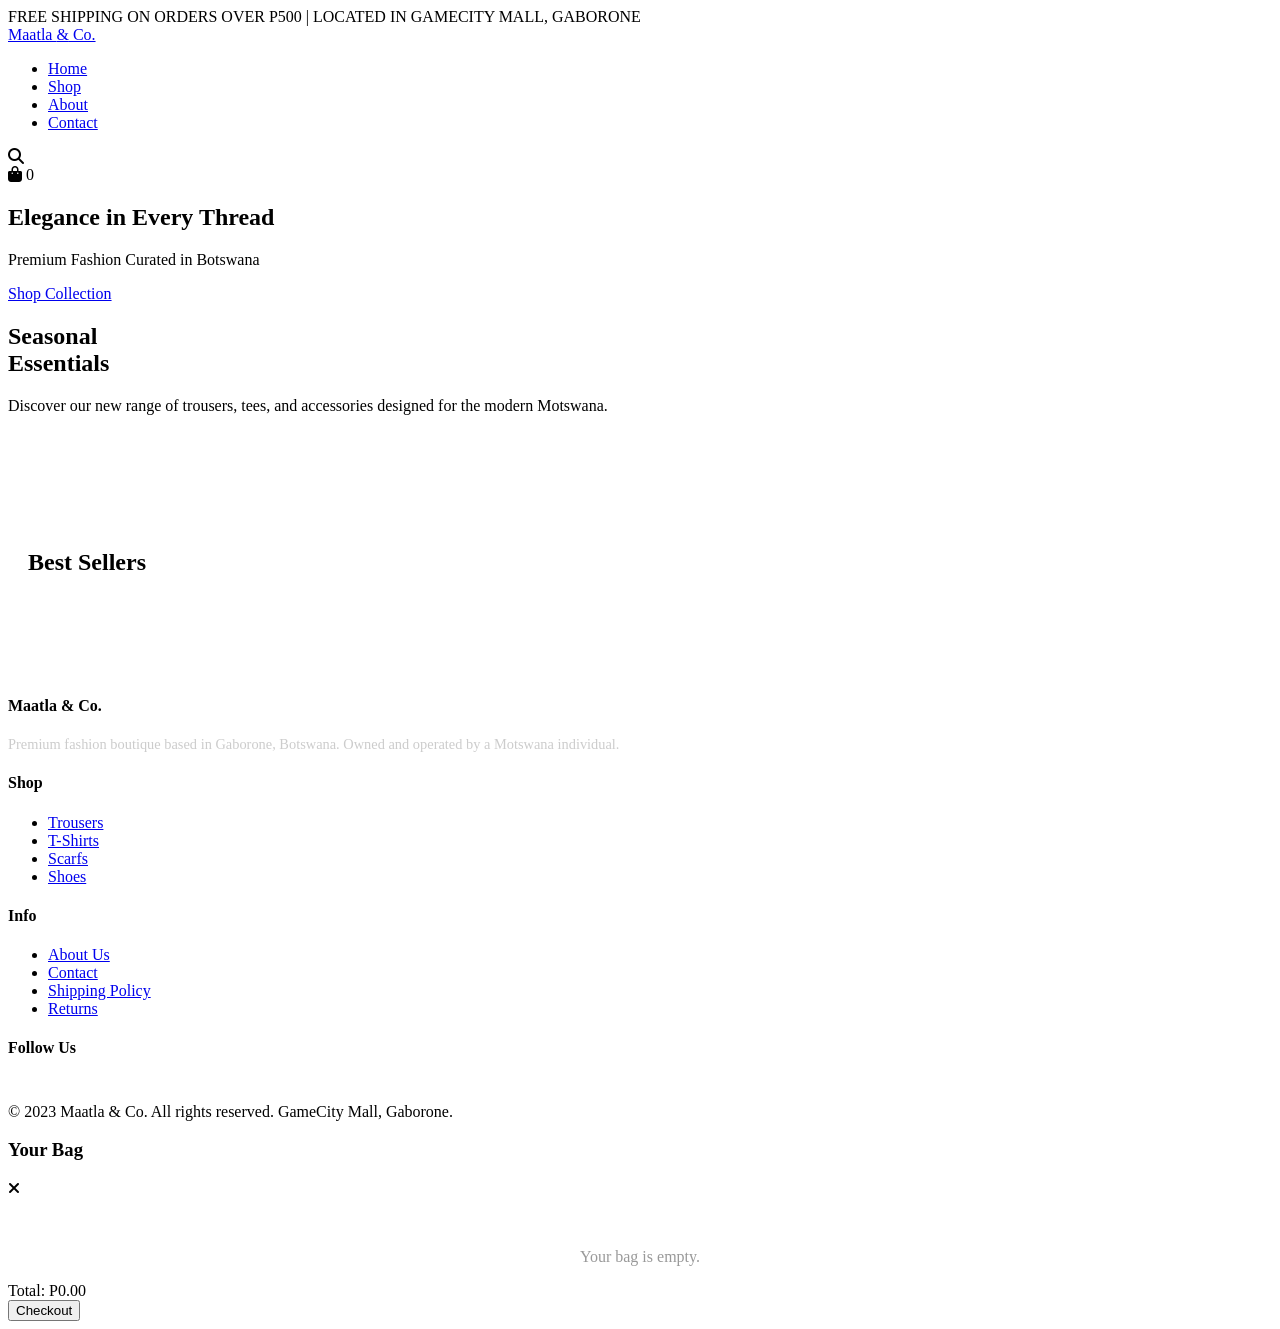
==== index.html @ ed03f187 "Add initial HTML structure for Maatla & Co. website" ====
<!DOCTYPE html>
<html lang="en">
<head>
    <meta charset="UTF-8">
    <meta name="viewport" content="width=device-width, initial-scale=1.0">
    <title>Maatla & Co. | Premium Boutique Gaborone</title>
    <link rel="stylesheet" href="https://cdnjs.cloudflare.com/ajax/libs/font-awesome/6.4.0/css/all.min.css">
    <link href="https://fonts.googleapis.com/css2?family=Playfair+Display:ital,wght@0,400;0,700;1,400&family=Lato:wght@300;400;700&display=swap" rel="stylesheet">
    <link rel="stylesheet" href="style.css">
</head>
<body>
    <!-- TOP BAR -->
    <div class="top-bar">FREE SHIPPING ON ORDERS OVER P500 | LOCATED IN GAMECITY MALL, GABORONE</div>

    <!-- HEADER -->
    <header>
        <div class="container nav-container">
            <a href="index.html" class="logo">Maatla <span>&</span> Co.</a>
            <nav>
                <ul>
                    <li><a href="index.html" class="active">Home</a></li>
                    <li><a href="shop.html">Shop</a></li>
                    <li><a href="about.html">About</a></li>
                    <li><a href="contact.html">Contact</a></li>
                </ul>
            </nav>
            <div class="icons">
                <i class="fas fa-search"></i>
                <div class="cart-icon-wrapper" onclick="toggleCart()">
                    <i class="fas fa-shopping-bag"></i>
                    <span id="cart-count">0</span>
                </div>
            </div>
        </div>
    </header>

    <!-- HERO -->
    <section class="hero">
        <div class="hero-content">
            <h1>Elegance in Every Thread</h1>
            <p>Premium Fashion Curated in Botswana</p>
            <a href="shop.html" class="btn">Shop Collection</a>
        </div>
    </section>

    <!-- PROMO BANNER -->
    <section class="promo-banner">
        <div class="promo-text">
            <h2>Seasonal<br>Essentials</h2>
            <p>Discover our new range of trousers, tees, and accessories designed for the modern Motswana.</p>
            <a href="shop.html" class="btn btn-outline" style="border-color: white; color: white;">View Lookbook</a>
        </div>
        <div class="promo-image"></div>
    </section>

    <!-- FEATURED PRODUCTS -->
    <section class="container" style="padding: 80px 20px;">
        <h2 class="section-title">Best Sellers</h2>
        <div class="shop-grid" id="featured-products">
            <!-- Injected by main.js -->
        </div>
    </section>

    <!-- FOOTER -->
    <footer>
        <div class="container footer-grid">
            <div class="footer-col">
                <h4>Maatla & Co.</h4>
                <p style="color: #ccc; font-size: 0.9rem;">Premium fashion boutique based in Gaborone, Botswana. Owned and operated by a Motswana individual.</p>
            </div>
            <div class="footer-col">
                <h4>Shop</h4>
                <ul>
                    <li><a href="shop.html">Trousers</a></li>
                    <li><a href="shop.html">T-Shirts</a></li>
                    <li><a href="shop.html">Scarfs</a></li>
                    <li><a href="shop.html">Shoes</a></li>
                </ul>
            </div>
            <div class="footer-col">
                <h4>Info</h4>
                <ul>
                    <li><a href="about.html">About Us</a></li>
                    <li><a href="contact.html">Contact</a></li>
                    <li><a href="#">Shipping Policy</a></li>
                    <li><a href="#">Returns</a></li>
                </ul>
            </div>
            <div class="footer-col">
                <h4>Follow Us</h4>
                <div style="font-size: 1.5rem; display: flex; gap: 15px; color: white;">
                    <i class="fab fa-facebook"></i>
                    <i class="fab fa-instagram"></i>
                    <i class="fab fa-tiktok"></i>
                </div>
            </div>
        </div>
        <div class="copyright">
            &copy; 2023 Maatla & Co. All rights reserved. GameCity Mall, Gaborone.
        </div>
    </footer>

    <!-- CART SIDEBAR & OVERLAY -->
    <div class="cart-overlay" onclick="toggleCart()"></div>
    <div class="cart-drawer">
        <div class="cart-header">
            <h3>Your Bag</h3>
            <i class="fas fa-times close-cart" onclick="toggleCart()"></i>
        </div>
        <div class="cart-items" id="cart-items-container">
            <p style="text-align: center; color: #999; margin-top: 50px;">Your bag is empty.</p>
        </div>
        <div class="cart-footer">
            <div class="cart-total">
                <span>Total:</span>
                <span id="cart-total-price">P0.00</span>
            </div>
            <button class="checkout-btn" onclick="checkout()">Checkout</button>
        </div>
    </div>

    <script src="main.js"></script>
</body>
</html>
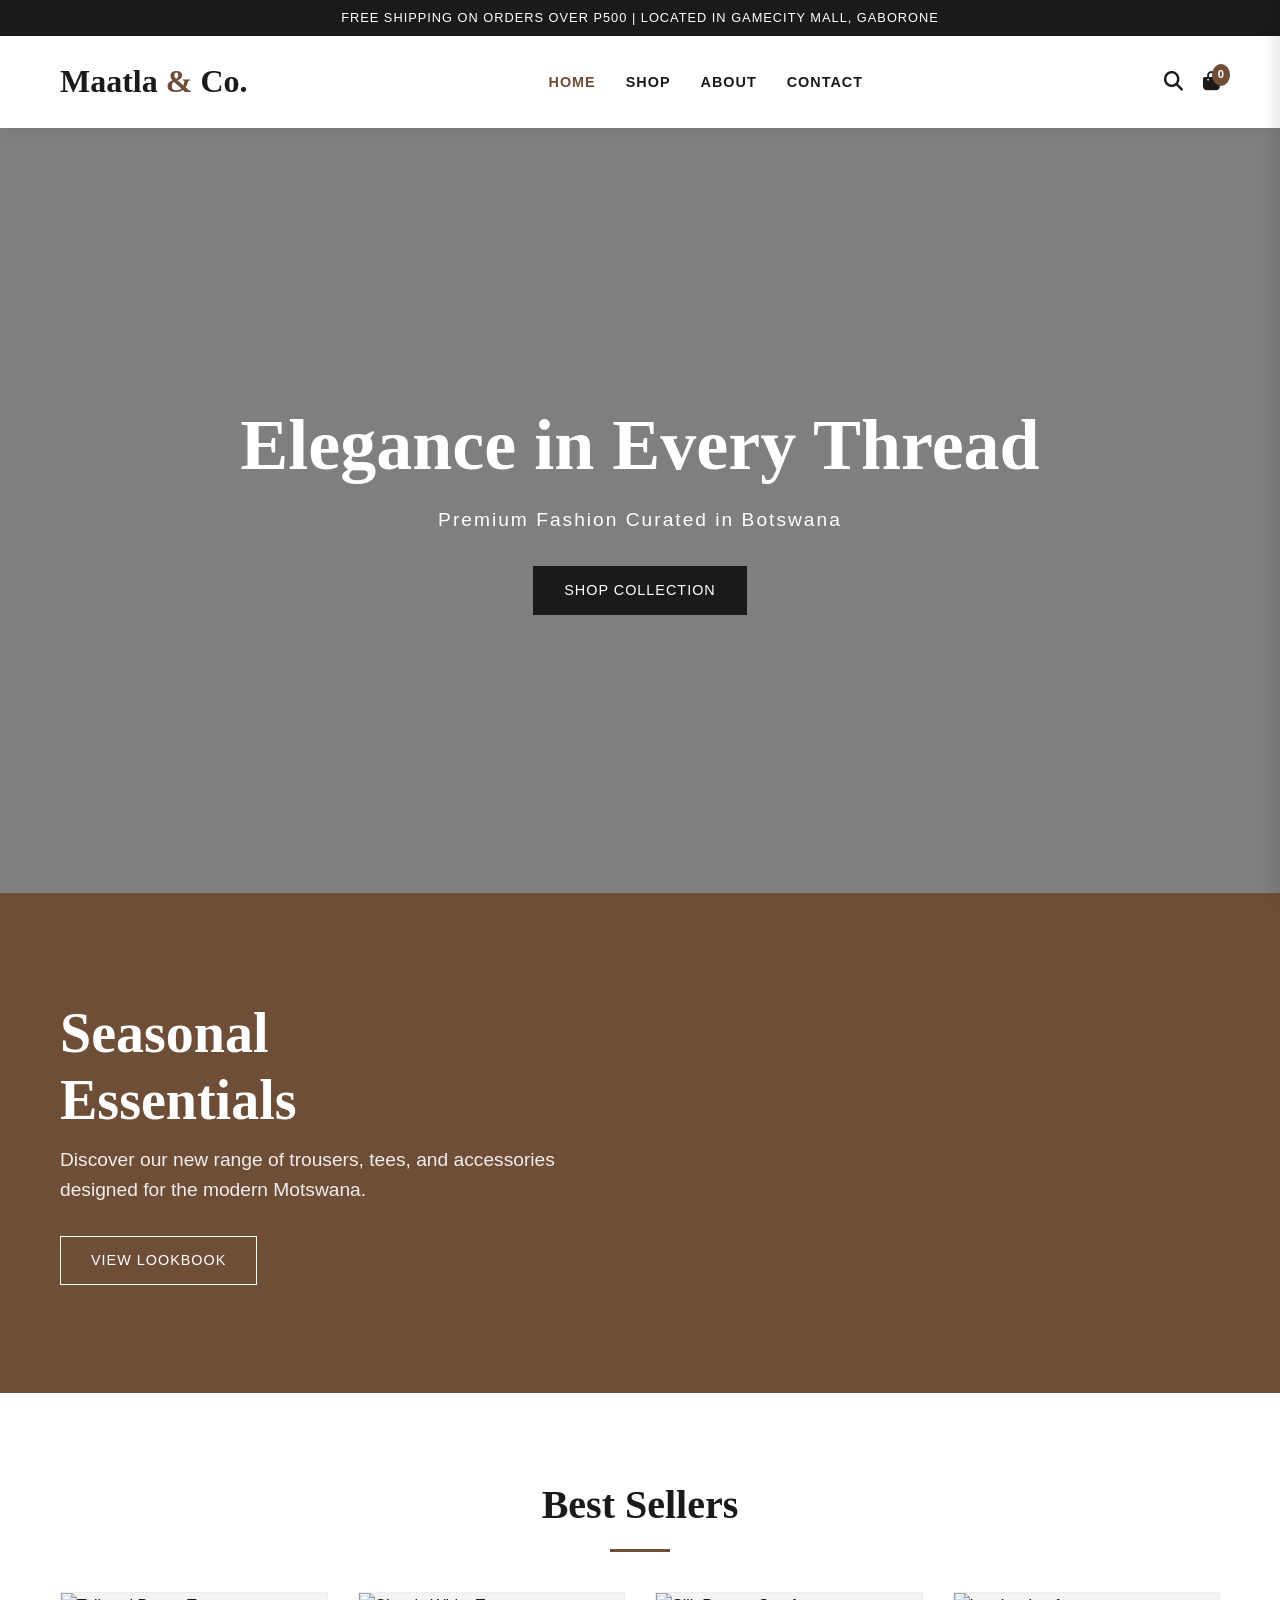
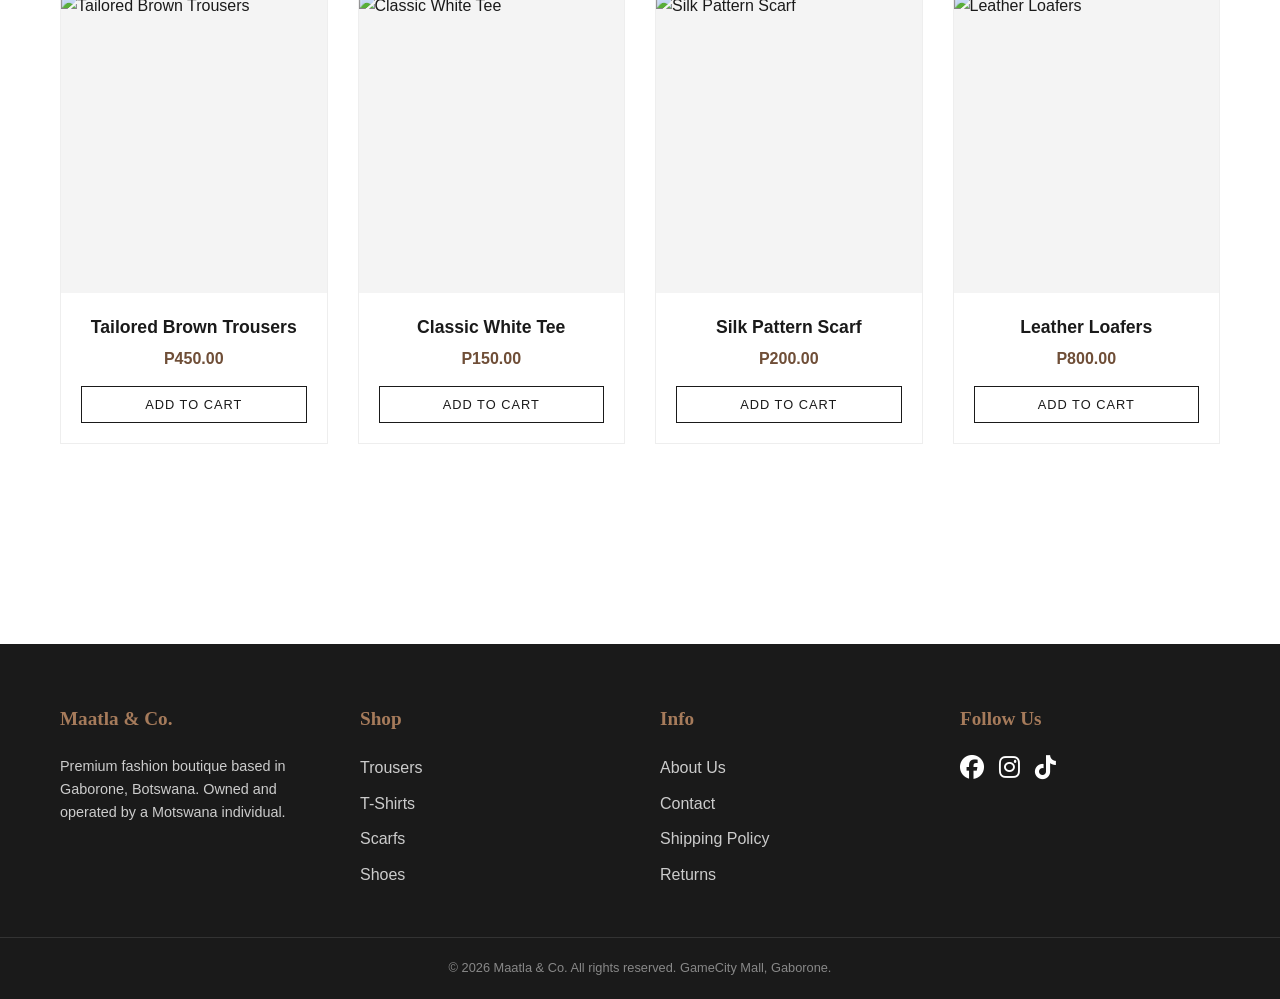
==== commit f9e80a35: "Update copyright year to 2026" ====
--- a/index.html
+++ b/index.html
@@ -96,7 +96,7 @@
             </div>
         </div>
         <div class="copyright">
-            &copy; 2023 Maatla & Co. All rights reserved. GameCity Mall, Gaborone.
+            &copy; 2026 Maatla & Co. All rights reserved. GameCity Mall, Gaborone.
         </div>
     </footer>
 
--- a/style.css
+++ b/style.css
@@ -0,0 +1,571 @@
+/* --- CSS VARIABLES & RESET --- */
+:root {
+    --primary-black: #1a1a1a;
+    --primary-white: #ffffff;
+    --primary-brown: #6F4E37; /* Coffee Brown */
+    --light-brown: #A67B5B;
+    --accent-beige: #F5F5DC;
+    --text-grey: #555555;
+    --transition: all 0.3s ease;
+}
+
+* {
+    margin: 0;
+    padding: 0;
+    box-sizing: border-box;
+}
+
+body {
+    font-family: 'Lato', sans-serif;
+    color: var(--primary-black);
+    background-color: var(--primary-white);
+    line-height: 1.6;
+    overflow-x: hidden;
+}
+
+h1, h2, h3, h4 {
+    font-family: 'Playfair Display', serif;
+    font-weight: 700;
+}
+
+a {
+    text-decoration: none;
+    color: inherit;
+    transition: var(--transition);
+}
+
+ul {
+    list-style: none;
+}
+
+img {
+    max-width: 100%;
+    display: block;
+}
+
+/* --- UTILITY CLASSES --- */
+.container {
+    max-width: 1200px;
+    margin: 0 auto;
+    padding: 0 20px;
+}
+
+.btn {
+    display: inline-block;
+    padding: 12px 30px;
+    background-color: var(--primary-black);
+    color: var(--primary-white);
+    font-size: 0.9rem;
+    text-transform: uppercase;
+    letter-spacing: 1px;
+    border: 1px solid var(--primary-black);
+    cursor: pointer;
+    transition: var(--transition);
+}
+
+.btn:hover {
+    background-color: var(--primary-brown);
+    border-color: var(--primary-brown);
+}
+
+.btn-outline {
+    background: transparent;
+    color: var(--primary-black);
+    border: 1px solid var(--primary-black);
+}
+
+.btn-outline:hover {
+    background: var(--primary-black);
+    color: var(--primary-white);
+}
+
+.section-title {
+    text-align: center;
+    margin-bottom: 40px;
+    font-size: 2.5rem;
+    position: relative;
+    padding-bottom: 15px;
+}
+
+.section-title::after {
+    content: '';
+    position: absolute;
+    bottom: 0;
+    left: 50%;
+    transform: translateX(-50%);
+    width: 60px;
+    height: 3px;
+    background-color: var(--primary-brown);
+}
+
+/* --- HEADER --- */
+.top-bar {
+    background-color: var(--primary-black);
+    color: var(--primary-white);
+    text-align: center;
+    padding: 8px;
+    font-size: 0.8rem;
+    letter-spacing: 1px;
+}
+
+header {
+    background-color: var(--primary-white);
+    padding: 20px 0;
+    position: sticky;
+    top: 0;
+    z-index: 1000;
+    box-shadow: 0 2px 10px rgba(0,0,0,0.05);
+}
+
+.nav-container {
+    display: flex;
+    justify-content: space-between;
+    align-items: center;
+}
+
+.logo {
+    font-family: 'Playfair Display', serif;
+    font-size: 2rem;
+    font-weight: 700;
+    color: var(--primary-black);
+}
+
+.logo span {
+    color: var(--primary-brown);
+}
+
+nav ul {
+    display: flex;
+    gap: 30px;
+}
+
+nav a {
+    font-size: 0.9rem;
+    text-transform: uppercase;
+    letter-spacing: 1px;
+    font-weight: 700;
+    color: var(--primary-black);
+    cursor: pointer;
+}
+
+nav a:hover, nav a.active {
+    color: var(--primary-brown);
+}
+
+.icons {
+    display: flex;
+    gap: 20px;
+    font-size: 1.2rem;
+    align-items: center;
+}
+
+.icons i {
+    cursor: pointer;
+    transition: var(--transition);
+}
+
+.icons i:hover {
+    color: var(--primary-brown);
+}
+
+.cart-icon-wrapper {
+    position: relative;
+    display: flex;
+    align-items: center;
+}
+
+#cart-count {
+    position: absolute;
+    top: -8px;
+    right: -10px;
+    background: var(--primary-brown);
+    color: white;
+    font-size: 0.7rem;
+    font-weight: bold;
+    border-radius: 50%;
+    padding: 2px 6px;
+    min-width: 18px;
+    text-align: center;
+}
+
+/* --- HOME: HERO SECTION --- */
+.hero {
+    height: 85vh;
+    background: linear-gradient(rgba(0,0,0,0.5), rgba(0,0,0,0.5)), url('https://images.unsplash.com/photo-1441986300917-64674bd600d8?ixlib=rb-1.2.1&auto=format&fit=crop&w=1950&q=80');
+    background-size: cover;
+    background-position: center;
+    display: flex;
+    align-items: center;
+    justify-content: center;
+    text-align: center;
+    color: var(--primary-white);
+}
+
+.hero-content h1 {
+    font-size: 4.5rem;
+    margin-bottom: 20px;
+    line-height: 1.1;
+}
+
+.hero-content p {
+    font-size: 1.2rem;
+    margin-bottom: 30px;
+    font-weight: 300;
+    letter-spacing: 2px;
+}
+
+/* --- HOME: DEAL BANNER --- */
+.promo-banner {
+    background-color: var(--primary-brown);
+    color: var(--primary-white);
+    display: grid;
+    grid-template-columns: 1fr 1fr;
+    min-height: 500px;
+}
+
+.promo-text {
+    padding: 60px;
+    display: flex;
+    flex-direction: column;
+    justify-content: center;
+    align-items: flex-start;
+    background-color: var(--primary-brown);
+}
+
+.promo-text h2 {
+    font-size: 3.5rem;
+    margin-bottom: 10px;
+    line-height: 1.2;
+}
+
+.promo-text p {
+    font-size: 1.2rem;
+    margin-bottom: 30px;
+    opacity: 0.9;
+}
+
+.promo-image {
+    background: url('https://images.unsplash.com/photo-1483985988355-763728e1935b?ixlib=rb-1.2.1&auto=format&fit=crop&w=1350&q=80');
+    background-size: cover;
+    background-position: center;
+}
+
+/* --- SHOP GRID --- */
+.shop-grid {
+    display: grid;
+    grid-template-columns: repeat(auto-fit, minmax(250px, 1fr));
+    gap: 30px;
+    margin-bottom: 60px;
+}
+
+.product-card {
+    background: var(--primary-white);
+    border: 1px solid #eee;
+    transition: var(--transition);
+    position: relative;
+    overflow: hidden;
+}
+
+.product-card:hover {
+    box-shadow: 0 10px 20px rgba(0,0,0,0.05);
+    transform: translateY(-5px);
+}
+
+.product-img {
+    height: 300px;
+    background-color: #f4f4f4;
+    display: flex;
+    align-items: center;
+    justify-content: center;
+    overflow: hidden;
+}
+
+.product-img img {
+    width: 100%;
+    height: 100%;
+    object-fit: cover;
+    transition: transform 0.5s ease;
+}
+
+.product-card:hover .product-img img {
+    transform: scale(1.05);
+}
+
+.product-info {
+    padding: 20px;
+    text-align: center;
+}
+
+.product-info h3 {
+    font-size: 1.1rem;
+    margin-bottom: 5px;
+    font-family: 'Lato', sans-serif;
+    font-weight: 700;
+}
+
+.product-price {
+    color: var(--primary-brown);
+    font-weight: 700;
+    margin-bottom: 15px;
+}
+
+.add-to-cart-btn {
+    width: 100%;
+    padding: 10px;
+    background: transparent;
+    border: 1px solid var(--primary-black);
+    color: var(--primary-black);
+    cursor: pointer;
+    transition: var(--transition);
+    text-transform: uppercase;
+    font-size: 0.8rem;
+    letter-spacing: 1px;
+}
+
+.add-to-cart-btn:hover {
+    background: var(--primary-black);
+    color: var(--primary-white);
+}
+
+/* --- ABOUT PAGE --- */
+.about-content {
+    display: grid;
+    grid-template-columns: 1fr 1fr;
+    gap: 50px;
+    align-items: center;
+    padding: 80px 20px;
+}
+
+.about-text h2 {
+    font-size: 2.5rem;
+    margin-bottom: 20px;
+}
+
+.about-text p {
+    margin-bottom: 20px;
+    color: var(--text-grey);
+}
+
+.about-img img {
+    width: 100%;
+    height: auto;
+    border-radius: 5px;
+}
+
+/* --- CONTACT PAGE --- */
+.contact-container {
+    display: grid;
+    grid-template-columns: 1fr 1fr;
+    gap: 50px;
+    padding: 80px 20px;
+}
+
+.contact-info h3 {
+    margin-bottom: 20px;
+    font-size: 1.8rem;
+}
+
+.contact-details {
+    margin-bottom: 30px;
+}
+
+.contact-details p {
+    margin-bottom: 10px;
+    display: flex;
+    align-items: center;
+    gap: 10px;
+}
+
+.contact-details i {
+    color: var(--primary-brown);
+}
+
+.contact-form input,
+.contact-form textarea {
+    width: 100%;
+    padding: 15px;
+    margin-bottom: 20px;
+    border: 1px solid #ddd;
+    font-family: inherit;
+}
+
+.contact-form input:focus,
+.contact-form textarea:focus {
+    outline: 1px solid var(--primary-brown);
+}
+
+/* --- CART SIDEBAR --- */
+.cart-overlay {
+    position: fixed;
+    top: 0;
+    left: 0;
+    width: 100%;
+    height: 100%;
+    background: rgba(0,0,0,0.5);
+    z-index: 2000;
+    visibility: hidden;
+    opacity: 0;
+    transition: var(--transition);
+}
+
+.cart-overlay.active {
+    visibility: visible;
+    opacity: 1;
+}
+
+.cart-drawer {
+    position: fixed;
+    top: 0;
+    right: -400px;
+    width: 400px;
+    height: 100%;
+    background: var(--primary-white);
+    z-index: 2001;
+    padding: 30px;
+    display: flex;
+    flex-direction: column;
+    transition: right 0.4s ease;
+    box-shadow: -5px 0 15px rgba(0,0,0,0.1);
+}
+
+.cart-drawer.active {
+    right: 0;
+}
+
+.cart-header {
+    display: flex;
+    justify-content: space-between;
+    align-items: center;
+    margin-bottom: 30px;
+    border-bottom: 1px solid #eee;
+    padding-bottom: 15px;
+}
+
+.cart-header h3 {
+    font-size: 1.5rem;
+}
+
+.close-cart {
+    cursor: pointer;
+    font-size: 1.5rem;
+}
+
+.cart-items {
+    flex-grow: 1;
+    overflow-y: auto;
+}
+
+.cart-item {
+    display: flex;
+    gap: 15px;
+    margin-bottom: 20px;
+    border-bottom: 1px solid #f9f9f9;
+    padding-bottom: 15px;
+}
+
+.cart-item-img {
+    width: 80px;
+    height: 80px;
+    background: #eee;
+    object-fit: cover;
+}
+
+.cart-item-details h4 {
+    font-size: 0.9rem;
+    font-family: 'Lato', sans-serif;
+    font-weight: 700;
+}
+
+.cart-item-details p {
+    font-size: 0.8rem;
+    color: var(--primary-brown);
+    margin: 5px 0;
+}
+
+.remove-item {
+    font-size: 0.8rem;
+    color: #999;
+    cursor: pointer;
+    text-decoration: underline;
+}
+
+.cart-footer {
+    border-top: 1px solid #eee;
+    padding-top: 20px;
+}
+
+.cart-total {
+    display: flex;
+    justify-content: space-between;
+    font-weight: 700;
+    font-size: 1.2rem;
+    margin-bottom: 20px;
+}
+
+.checkout-btn {
+    width: 100%;
+    padding: 15px;
+    background: var(--primary-black);
+    color: var(--primary-white);
+    border: none;
+    text-transform: uppercase;
+    letter-spacing: 1px;
+    cursor: pointer;
+}
+
+.checkout-btn:hover {
+    background: var(--primary-brown);
+}
+
+/* --- FOOTER --- */
+footer {
+    background-color: var(--primary-black);
+    color: var(--primary-white);
+    padding: 60px 0 20px;
+    margin-top: 60px;
+}
+
+.footer-grid {
+    display: grid;
+    grid-template-columns: repeat(auto-fit, minmax(200px, 1fr));
+    gap: 40px;
+    margin-bottom: 40px;
+}
+
+.footer-col h4 {
+    font-size: 1.2rem;
+    margin-bottom: 20px;
+    color: var(--light-brown);
+}
+
+.footer-col ul li {
+    margin-bottom: 10px;
+}
+
+.footer-col ul li a {
+    color: #ccc;
+    cursor: pointer;
+}
+
+.footer-col ul li a:hover {
+    color: var(--primary-white);
+}
+
+.copyright {
+    text-align: center;
+    border-top: 1px solid #333;
+    padding-top: 20px;
+    font-size: 0.8rem;
+    color: #888;
+}
+
+/* --- RESPONSIVE --- */
+@media (max-width: 768px) {
+    .hero-content h1 { font-size: 2.5rem; }
+    .promo-banner { grid-template-columns: 1fr; }
+    .promo-image { height: 300px; }
+    .about-content, .contact-container { grid-template-columns: 1fr; }
+    .nav-container { flex-direction: column; gap: 15px; }
+    nav ul { gap: 15px; font-size: 0.8rem; }
+    .cart-drawer { width: 100%; right: -100%; }
+}
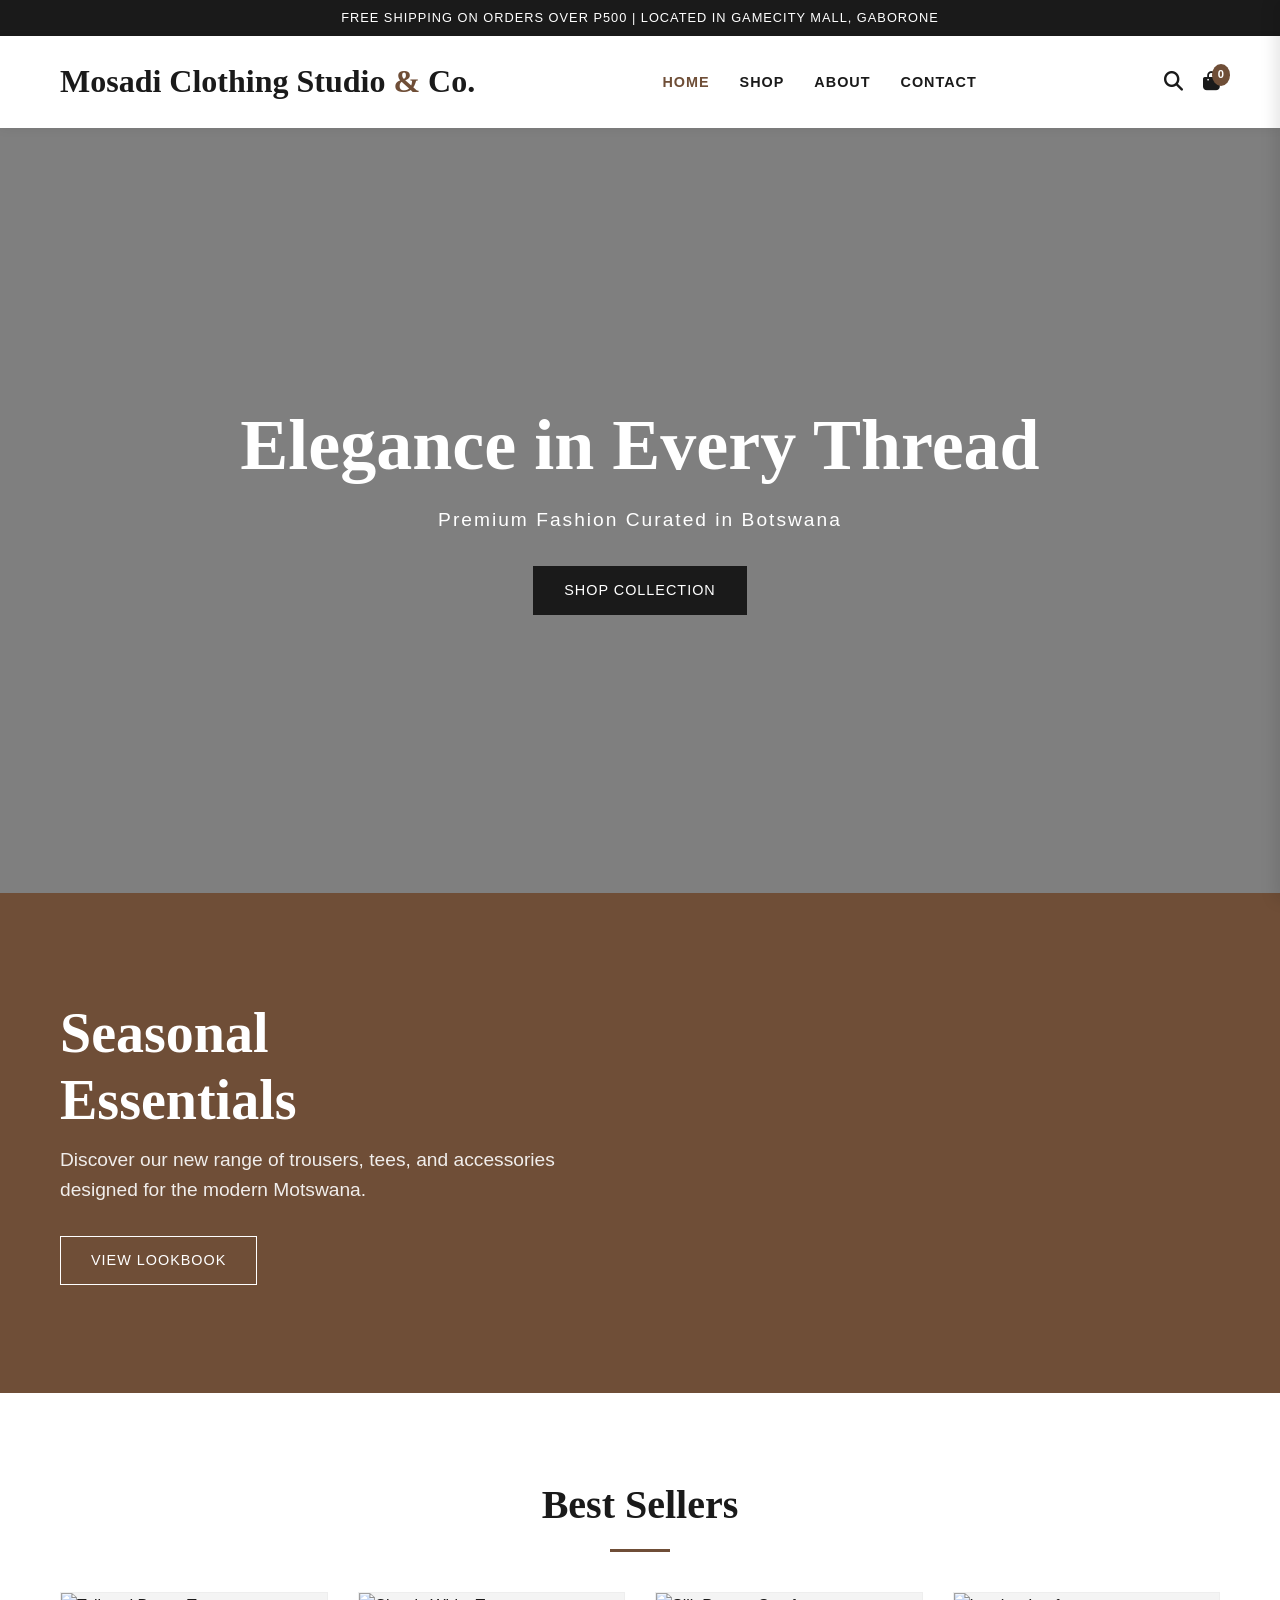
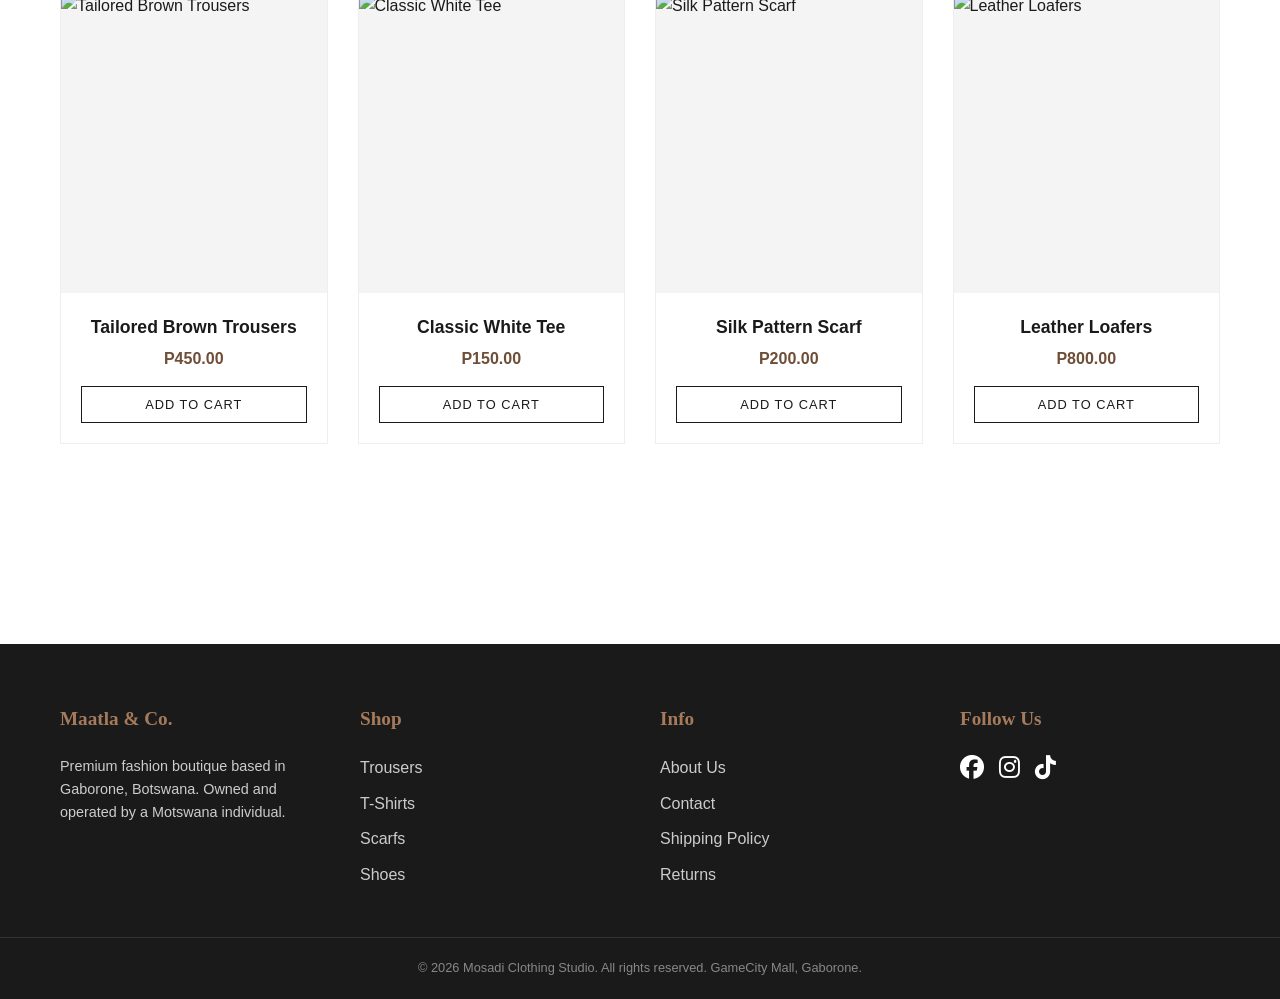
==== commit 39894b7e: "Update index.html" ====
--- a/index.html
+++ b/index.html
@@ -3,7 +3,7 @@
 <head>
     <meta charset="UTF-8">
     <meta name="viewport" content="width=device-width, initial-scale=1.0">
-    <title>Maatla & Co. | Premium Boutique Gaborone</title>
+    <title>Mosadi Clothing Studio | Premium Boutique Gaborone</title>
     <link rel="stylesheet" href="https://cdnjs.cloudflare.com/ajax/libs/font-awesome/6.4.0/css/all.min.css">
     <link href="https://fonts.googleapis.com/css2?family=Playfair+Display:ital,wght@0,400;0,700;1,400&family=Lato:wght@300;400;700&display=swap" rel="stylesheet">
     <link rel="stylesheet" href="style.css">
@@ -15,7 +15,7 @@
     <!-- HEADER -->
     <header>
         <div class="container nav-container">
-            <a href="index.html" class="logo">Maatla <span>&</span> Co.</a>
+            <a href="index.html" class="logo">Mosadi Clothing Studio <span>&</span> Co.</a>
             <nav>
                 <ul>
                     <li><a href="index.html" class="active">Home</a></li>
@@ -96,7 +96,7 @@
             </div>
         </div>
         <div class="copyright">
-            &copy; 2026 Maatla & Co. All rights reserved. GameCity Mall, Gaborone.
+            &copy; 2026 Mosadi Clothing Studio. All rights reserved. GameCity Mall, Gaborone.
         </div>
     </footer>
 
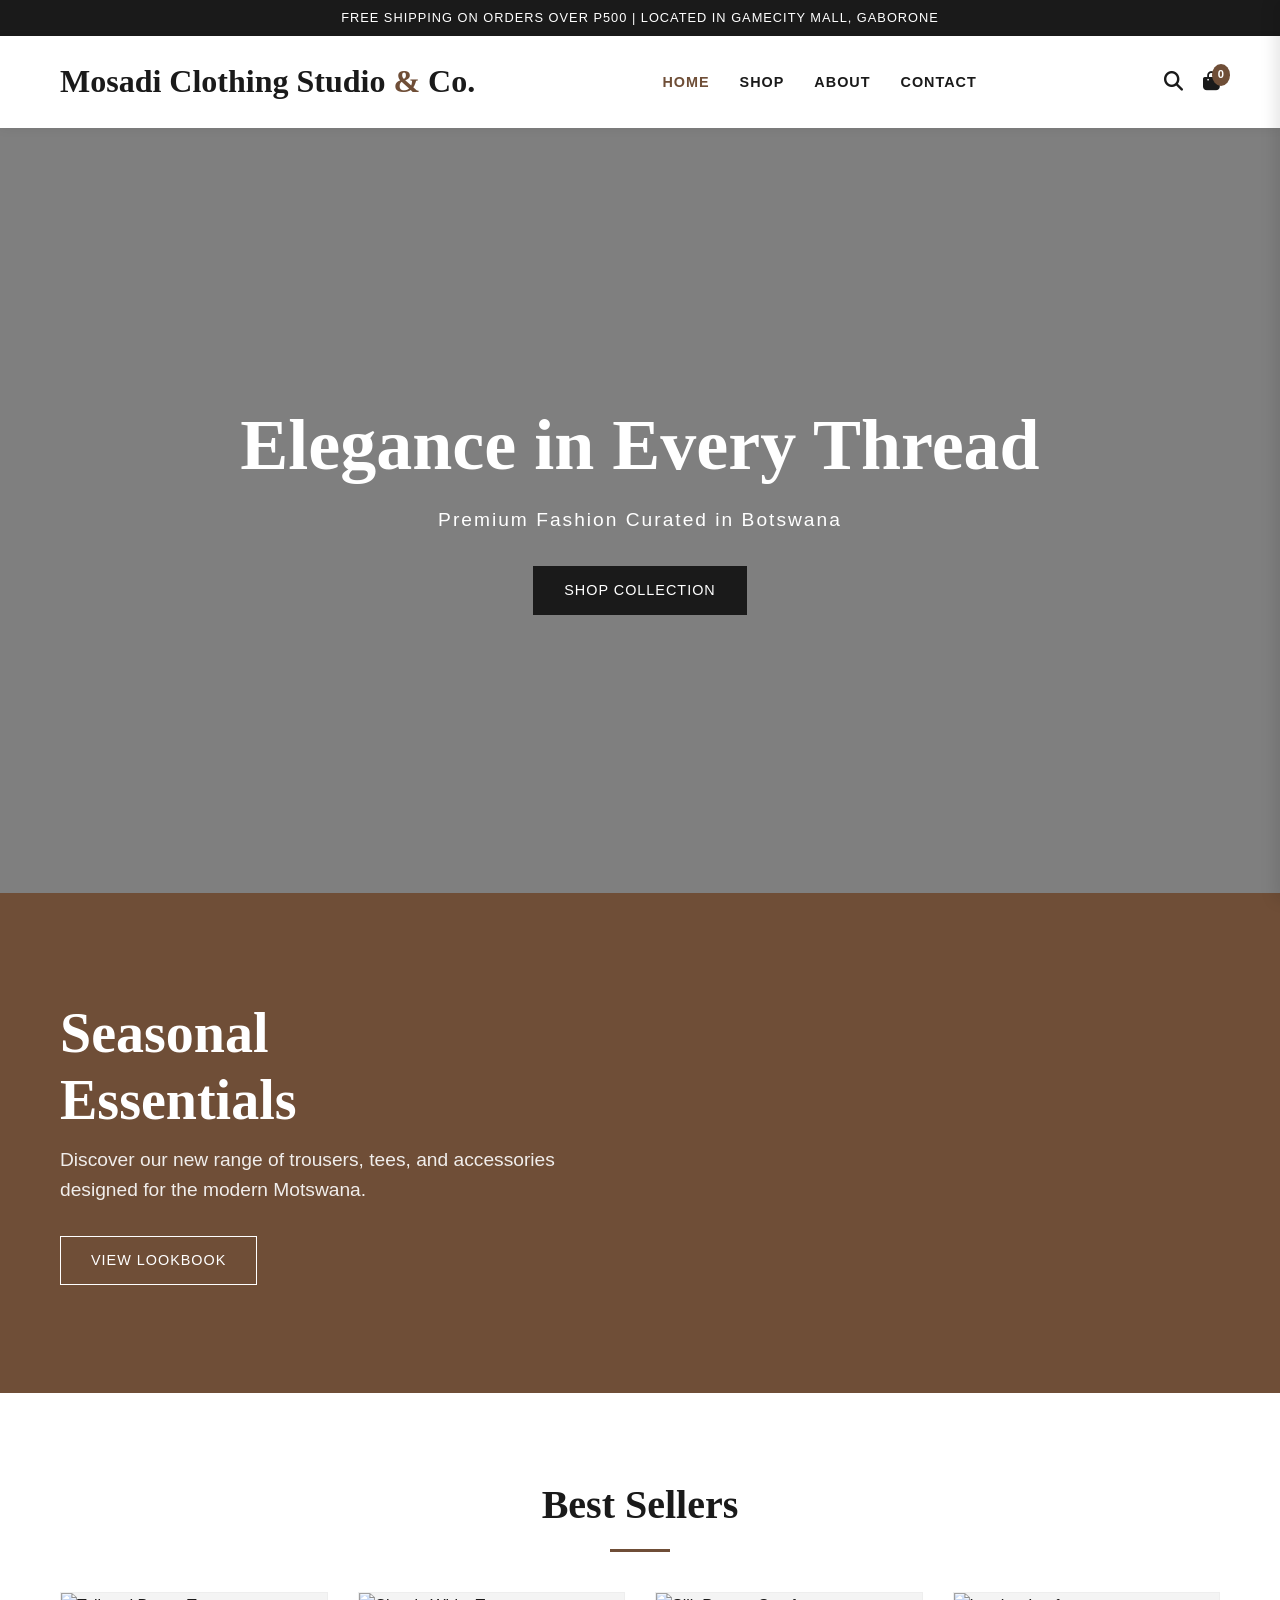
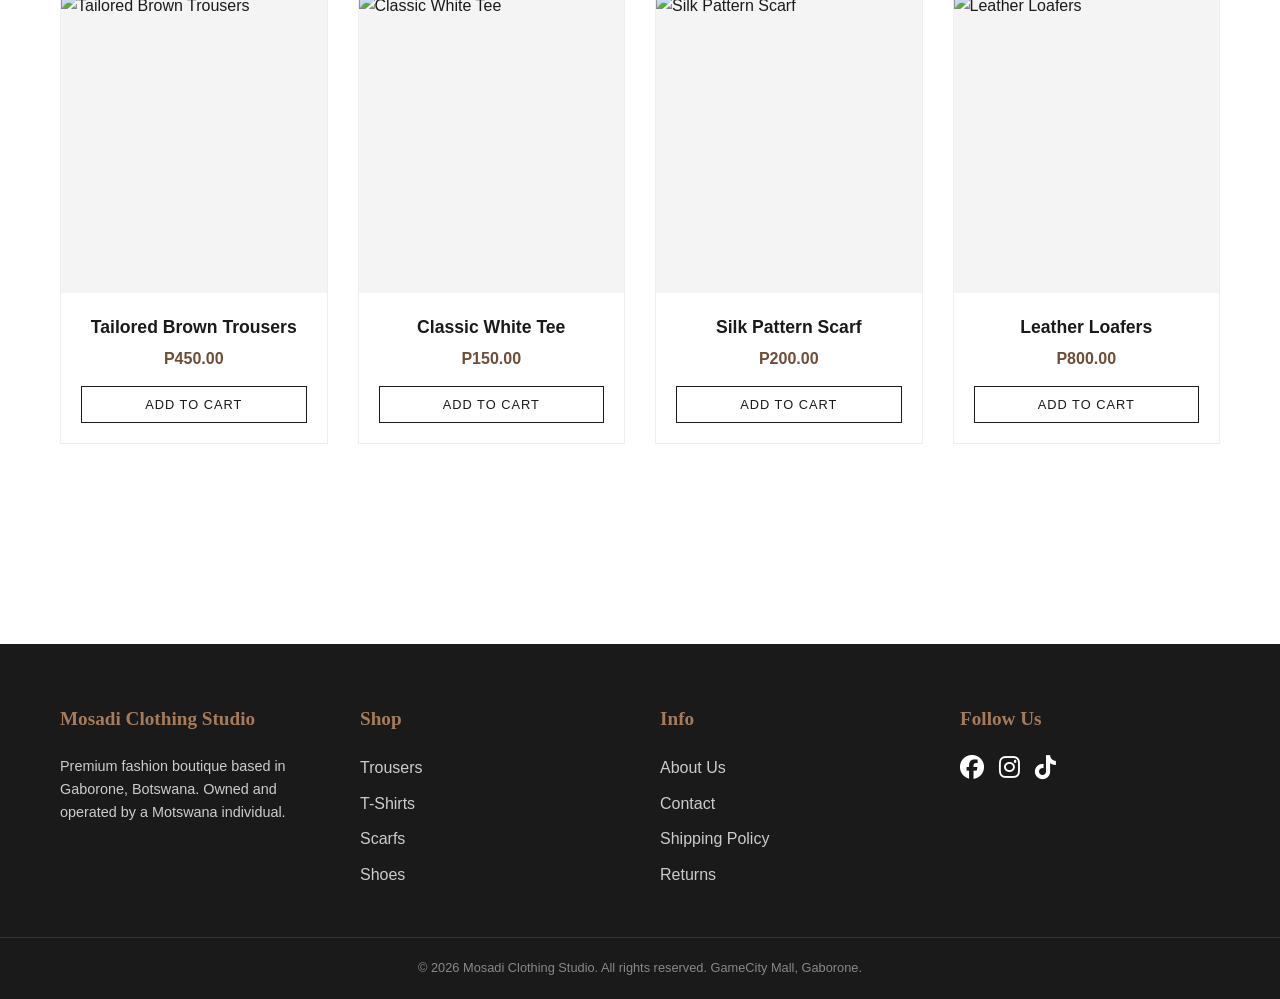
==== commit 954e000d: "Update footer company name to Mosadi Clothing Studio" ====
--- a/index.html
+++ b/index.html
@@ -65,7 +65,7 @@
     <footer>
         <div class="container footer-grid">
             <div class="footer-col">
-                <h4>Maatla & Co.</h4>
+                <h4>Mosadi Clothing Studio</h4>
                 <p style="color: #ccc; font-size: 0.9rem;">Premium fashion boutique based in Gaborone, Botswana. Owned and operated by a Motswana individual.</p>
             </div>
             <div class="footer-col">
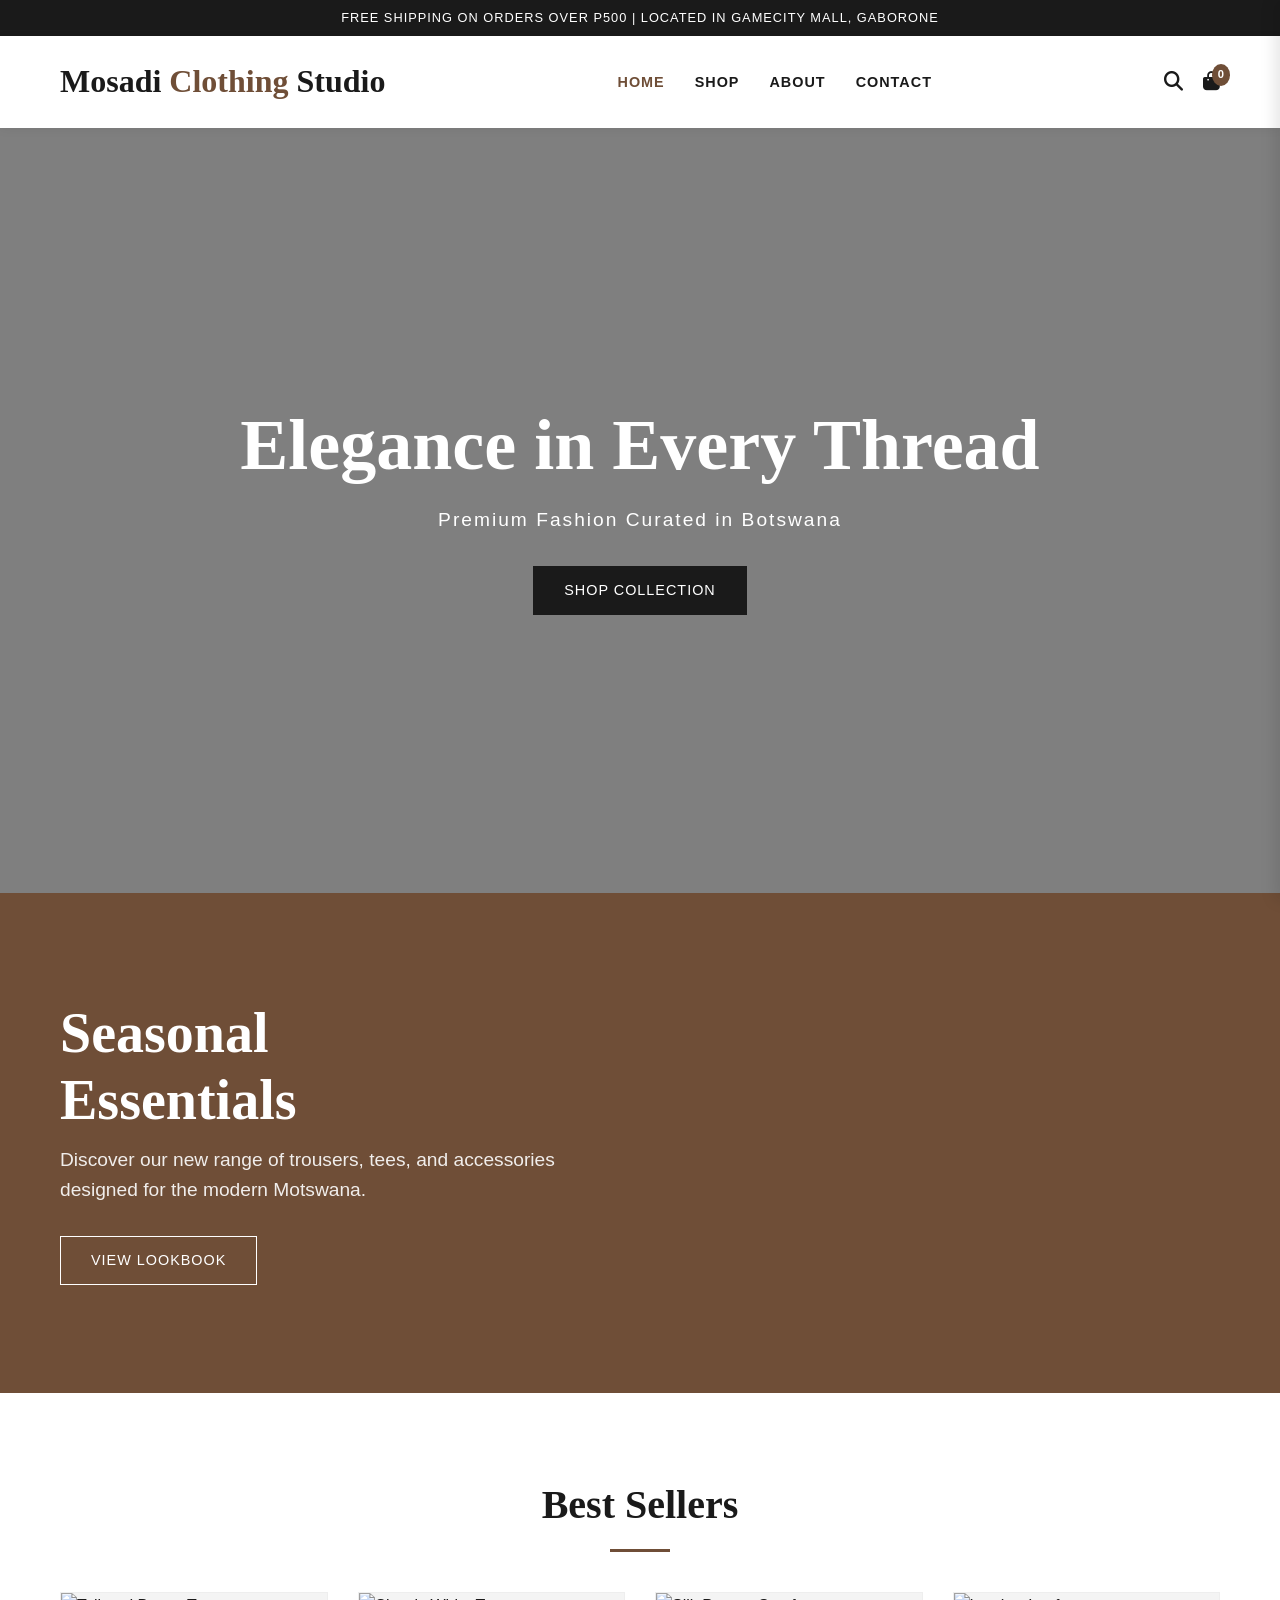
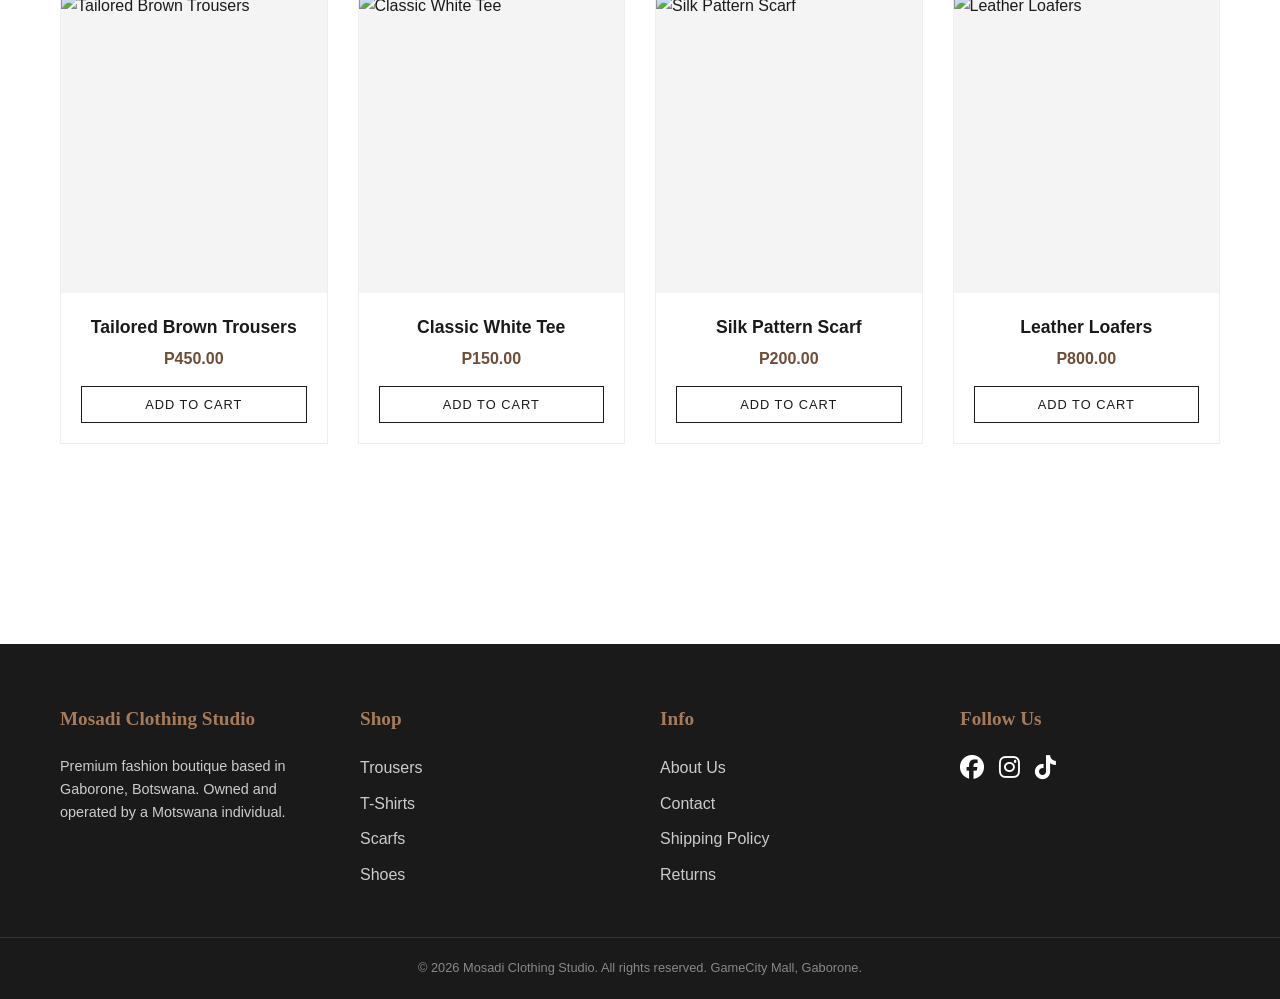
==== commit e86bb10f: "Update index.html" ====
--- a/index.html
+++ b/index.html
@@ -15,7 +15,7 @@
     <!-- HEADER -->
     <header>
         <div class="container nav-container">
-            <a href="index.html" class="logo">Mosadi Clothing Studio <span>&</span> Co.</a>
+            <a href="index.html" class="logo">Mosadi <span>Clothing</span> Studio</a>
             <nav>
                 <ul>
                     <li><a href="index.html" class="active">Home</a></li>
